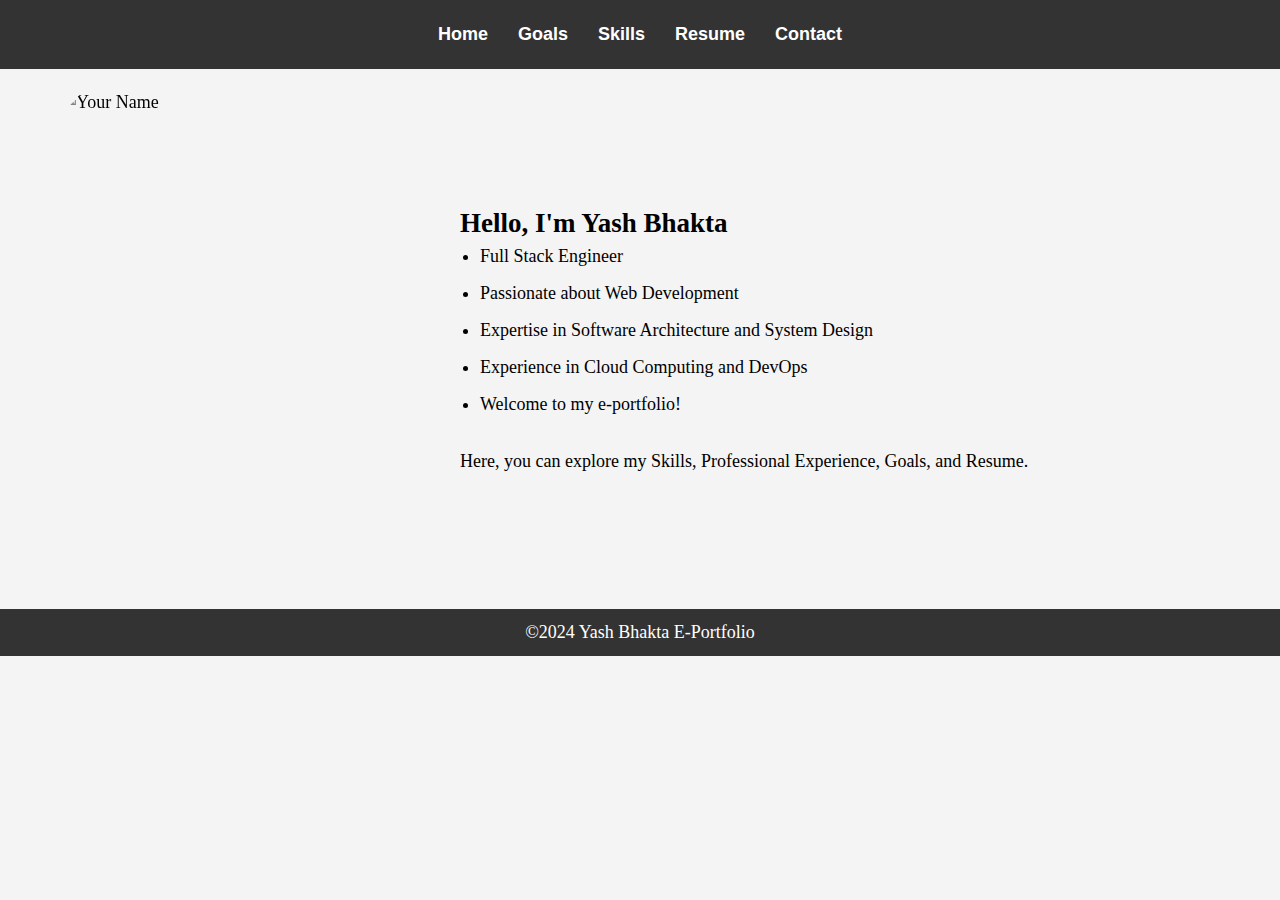
==== index.html @ b9bfcf4f "files uploaded" ====
<!DOCTYPE html>
<html lang="en">

<head>
    <meta charset="UTF-8">
    <meta name="viewport" content="width=device-width, initial-scale=1.0">
    <title>Home Page</title>
    <link rel="stylesheet" href="styles.css">
    <link rel="stylesheet" href="reset.css">
</head>

<body>
    <nav>
        <ul>
            <li><a href="#">Home</a></li>
            <li><a href="goals.html">Goals</a></li>
            <li><a href="skills.html">Skills</a></li>
            <li><a href="resume.html">Resume</a></li>
            <li><a href="contact.html">Contact</a></li>

        </ul>
    </nav>
    <section class="grid-container">
        <div class="profile-photo">
            <img src="images/Yash-Image.jpg" alt="Your Name" class="photo">
        </div>
        <div class="profile-info">
            <h2>Hello, I'm Yash Bhakta</h2>
            <ul>
                <li>Full Stack Engineer</li>
                <li>Passionate about Web Development</li>
                <li>Expertise in Software Architecture and System Design</li>
                <li>Experience in Cloud Computing and DevOps</li>
                <li>Welcome to my e-portfolio!</li>
            </ul>
            <p>Here, you can explore my Skills, Professional Experience, Goals, and Resume.</p>
        </div>

    </section>
    <footer>
        <p>&copy;2024 Yash Bhakta E-Portfolio</p>
    </footer>
</body>

</html>
---- styles.css ----
body {
    background-color: #f4f4f4;
    font-size: large;

}

nav ul {
    font-family: Arial, sans-serif;
    line-height: 1.6;
    background-color: #333;
    color: white;
    list-style: none;
    display: flex;
    justify-content: center;
    font-size: large;
    padding: 20px;
}

img {
    filter: grayscale(100%);
    height: 500px;
    width: auto;
}


nav ul li {
    margin: 0 15px;
}

nav ul li a {
    text-decoration: none;
    color: white;
    font-weight: bold;
}

nav ul li a:hover {
    color: blue;
    text-decoration: underline;
}

footer {
    background-color: #333;
    font-size: large;
    color: white;
    text-align: center;
    padding: 10px 0;
    position: relative;
    bottom: 0;
    width: 100%;
}

.grid-container {
    display: grid;
    grid-template-columns: 1fr 2fr;
    gap: 20px;
    padding: 20px;
    max-width: 1200px;
    margin: auto;
    align-items: center;
}

.profile-photo img {
    max-width: 100%;
    border-radius: 10%;
    display: block;
}

.profile-info {
    display: flex;
    flex-direction: column;
    justify-content: center;
}

.profile-info ul {
    list-style-type: disc;
    padding-left: 20px;
}

.profile-info ul li {
    margin-bottom: 10px;
}

.profile-info p {
    margin-top: 20px;

}

/* Contact Page Styles */
.contact-info,
.contact-form,
.social-media {
    padding: 20px;
    max-width: 800px;
    margin: auto;
    margin-bottom: 30px;
}

.contact-info ul {
    list-style-type: none;
    padding-left: 0;
}

.contact-info ul li {
    margin-bottom: 10px;
}

.contact-icons {
    padding-top: 20px;
    padding-bottom: 20px;
}

.contact-icon-p2 {
    padding-top: 20px;
}

.contact-form form {
    display: flex;
    flex-direction: column;
}

.contact-form label {
    margin-bottom: 5px;
    font-weight: bold;
}

.contact-form input,
.contact-form textarea {
    margin-bottom: 15px;
    padding: 10px;
    border: 1px solid #ddd;
    border-radius: 4px;
    font-size: 1em;
}

.contact-form button {
    padding: 10px 20px;
    background-color: #333;
    color: white;
    border: none;
    border-radius: 4px;
    cursor: pointer;
    font-size: 1em;
}

.contact-form button:hover {
    background-color: #555;
}

.social-media ul {
    list-style-type: disc;
    padding-left: 0;
}

.social-media ul li {
    margin-bottom: 10px;
}

.social-media ul li a {
    text-decoration: none;
    color: #333;
    font-weight: bold;
}

.social-media ul li a:hover {
    color: blue;
}

/* Goals Page Styles */
.goal-section {
    padding: 20px;
    max-width: 800px;
    margin: auto;
    margin-bottom: 30px;
    border: 1px solid #ddd;
    border-radius: 8px;
    background-color: #fafafa;
}

.goal-section h2 {
    text-align: center;
    color: #333;
    margin-bottom: 10px;
}

.goal-section ul {
    list-style-type: disc;
    padding-left: 20px;
}

.goal-section ul li {
    margin-bottom: 10px;
    line-height: 1.6;
}

/* Skills Page Styles */
.skill-section {
    padding: 20px;
    max-width: 800px;
    margin: auto;
    margin-bottom: 30px;
    border: 1px solid #ddd;
    border-radius: 8px;
    background-color: #fafafa;
}

.skill-section h2 {
    text-align: center;
    color: #333;
    margin-bottom: 10px;
}

.skill-section ul {
    list-style-type: disc;
    padding-left: 20px;
}

.skill-section ul li {
    margin-bottom: 10px;
    line-height: 1.6;
}

.skill-section ul li strong {
    color: #333;
    font-weight: bold;
}

/* Resume Page Styles */
.resume-section {
    padding: 20px;
    max-width: 800px;
    margin: auto;
    margin-bottom: 30px;
    border: 1px solid #ddd;
    border-radius: 8px;
    background-color: #fafafa;
}

.resume-section h2 {
    color: #333;
    margin-bottom: 10px;
}

.resume-table {
    width: 100%;
    border-collapse: collapse;
}

.resume-table th,
.resume-table td {
    padding: 12px;
    border: 1px solid #ddd;
    text-align: left;
}

.resume-table th {
    background-color: #333;
    color: white;
}

.resume-table tr:nth-child(even) {
    background-color: #f2f2f2;
}


/* Responsive Design */
@media (max-width: 480px) {
    .grid-container {
        grid-template-columns: 1fr;
        
    }

    .profile-photo {
        text-align: center;
    }

    .contact-info,
    .contact-form,
    .social-media {
        padding: 10px;
    }

    .goal-section {
        padding: 15px;
    }

    nav {
        padding: 8px 0;
    }

    nav ul {
        text-align: center;
        flex-direction: column;
        align-items: stretch;
        
        gap: 8px;
        
    }

    nav ul li a {
        font-size: 0.9rem;
        
        padding: 12px;
        width: 100%;
        
        text-align: center;
        box-sizing: border-box;
        
    }

    .resume-section {
        padding: 15px;
    }

    .resume-table th,
    .resume-table td {
        padding: 8px;
    }
}

/* About Me Section */
.about-section {
    padding: 20px;
    max-width: 800px;
    margin: auto;
    margin-bottom: 30px;
    text-align: center;
    background-color: #fafafa;
    border-radius: 8px;
    border: 1px solid #ddd;
}

.about-section h2 {
    font-size: 1.8em;
    color: #333;
    margin-bottom: 10px;
}

.about-section p {
    font-size: 1em;
    color: #555;
    line-height: 1.6;
    max-width: 600px;
    margin: auto;
}

/* Profile Photo */
.profile-photo-resume {
    margin: 20px auto;
    display: flex;
    justify-content: center;
}

.profile-photo-resume img.photo {
    width: 200px;
    height: 200px;
    border-radius: 50%;
    object-fit: cover;
    border: 3px solid #ddd;
}
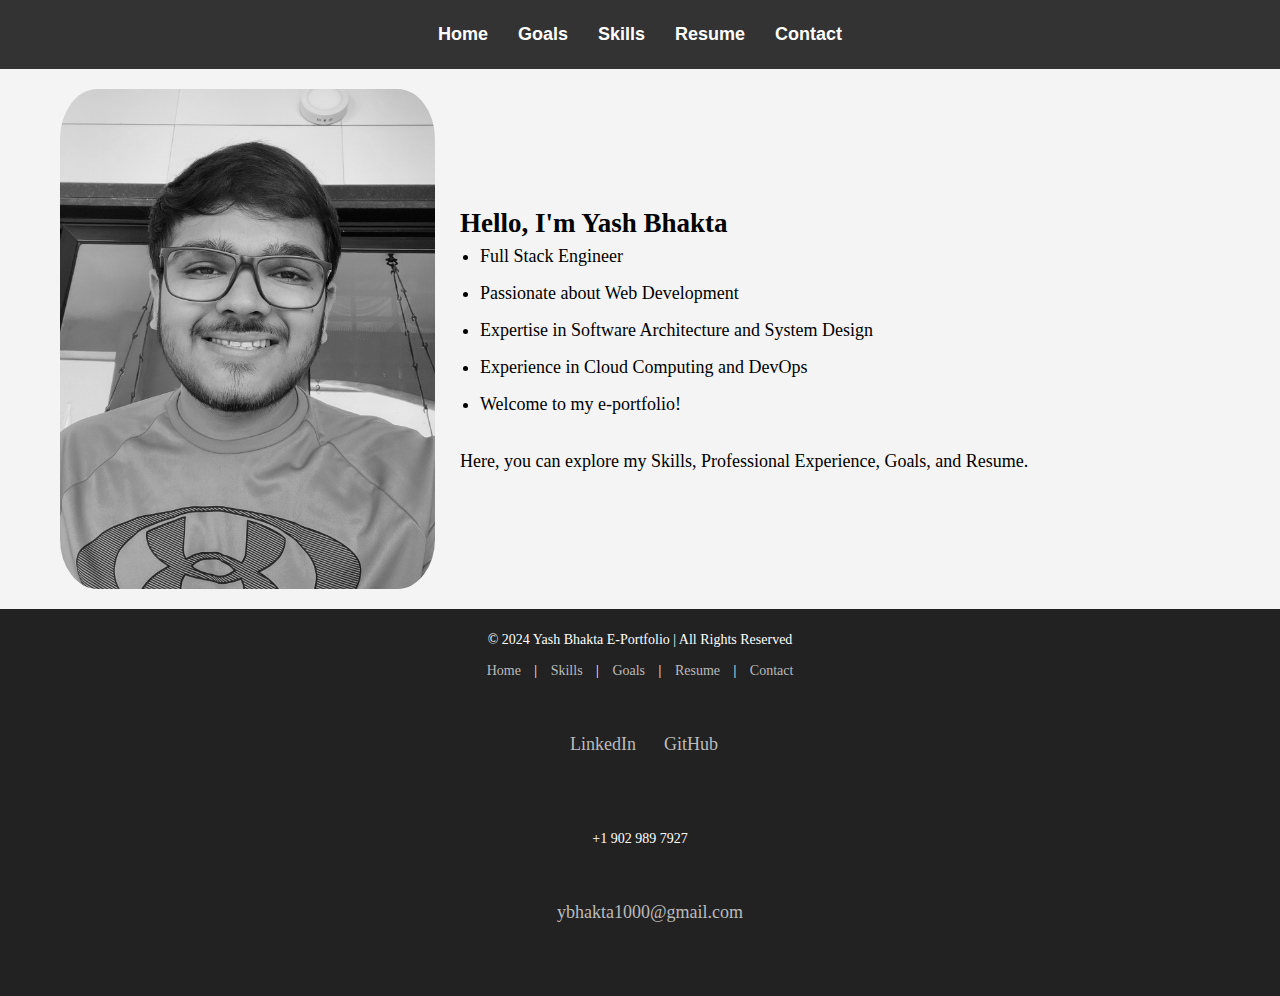
==== commit af996080: "final changes done!" ====
--- a/index.html
+++ b/index.html
@@ -38,7 +38,26 @@
 
     </section>
     <footer>
-        <p>&copy;2024 Yash Bhakta E-Portfolio</p>
+        <p>&copy; 2024 Yash Bhakta E-Portfolio | All Rights Reserved</p>
+        <nav>
+            <a href="index.html">Home</a> |
+            <a href="skills.html">Skills</a> |
+            <a href="goals.html">Goals</a> |
+            <a href="resume.html">Resume</a> |
+            <a href="contact.html">Contact</a>
+        </nav>
+        <div class="social-media">
+            <a href="https://www.linkedin.com/in/bhakta-yash"><i class="fab fa-linkedin"></i> LinkedIn</a>
+            <a href="https://github.com/YASH-BHAKTA"><i class="fab fa-github"></i> GitHub</a>
+        </div>
+        <p class="contact-icon-p2"><i class="fa fa-phone fa-fw  w3-margin-right"></i>+1 902 989 7927
+        </p>
+
+        <p class="social-media">
+            <i class="fa fa-envelope"></i>
+            <a href="mailto:ybhakta1000@gmail.com">ybhakta1000@gmail.com</a>
+        </p>
+        
     </footer>
 </body>
 
--- a/styles.css
+++ b/styles.css
@@ -356,4 +356,79 @@
     border-radius: 50%;
     object-fit: cover;
     border: 3px solid #ddd;
-}+}
+
+footer {
+    background-color: #222;
+    color: #fff;
+    text-align: center;
+    padding: 20px;
+    font-size: 14px;
+}
+
+footer nav {
+    margin-top: 10px;
+}
+
+footer nav a {
+    color: #bbb;
+    margin: 0 10px;
+    text-decoration: none;
+    transition: color 0.3s ease-in-out;
+}
+
+footer nav a:hover {
+    color: #1e90ff;
+}
+
+/* Social Media Section */
+.social-media {
+    margin-top: 15px;
+    display: flex;
+    justify-content: center;
+    gap: 20px;
+}
+
+.social-media a {
+    color: #bbb;
+    text-decoration: none;
+    font-size: 18px;
+    display: flex;
+    align-items: center;
+    gap: 8px;
+    transition: color 0.3s ease-in-out;
+}
+
+.social-media a i {
+    font-size: 20px;
+}
+
+.social-media a:hover {
+    color: #1e90ff;
+}
+
+.social-media {
+    text-align: center;
+    
+    padding: 30px;
+    border-radius: 8px;
+    color: #fff;
+    margin: 20px auto;
+    max-width: 400px;
+}
+
+.social-media h2 {
+    font-size: 22px;
+    margin-bottom: 15px;
+    color: black;
+}
+
+.social-media ul {
+    list-style: none;
+    padding: 0;
+}
+
+.social-media li {
+    margin: 10px 0;
+}
+
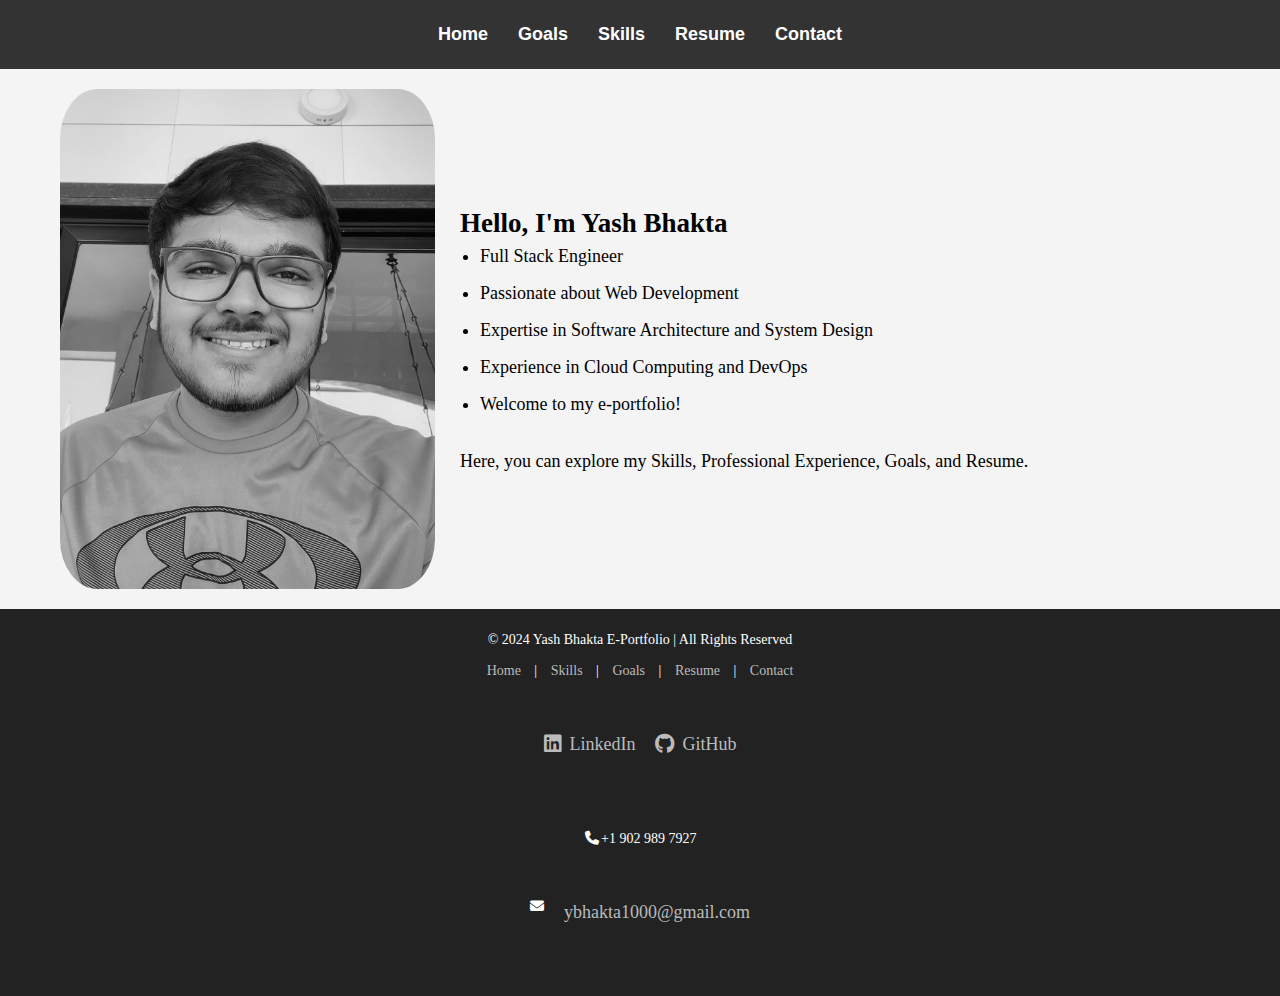
==== commit abdfac2d: "I have added few heading tags in all files" ====
--- a/index.html
+++ b/index.html
@@ -4,6 +4,7 @@
 <head>
     <meta charset="UTF-8">
     <meta name="viewport" content="width=device-width, initial-scale=1.0">
+    <link rel="stylesheet" href="https://cdnjs.cloudflare.com/ajax/libs/font-awesome/6.4.2/css/all.min.css">
     <title>Home Page</title>
     <link rel="stylesheet" href="styles.css">
     <link rel="stylesheet" href="reset.css">
